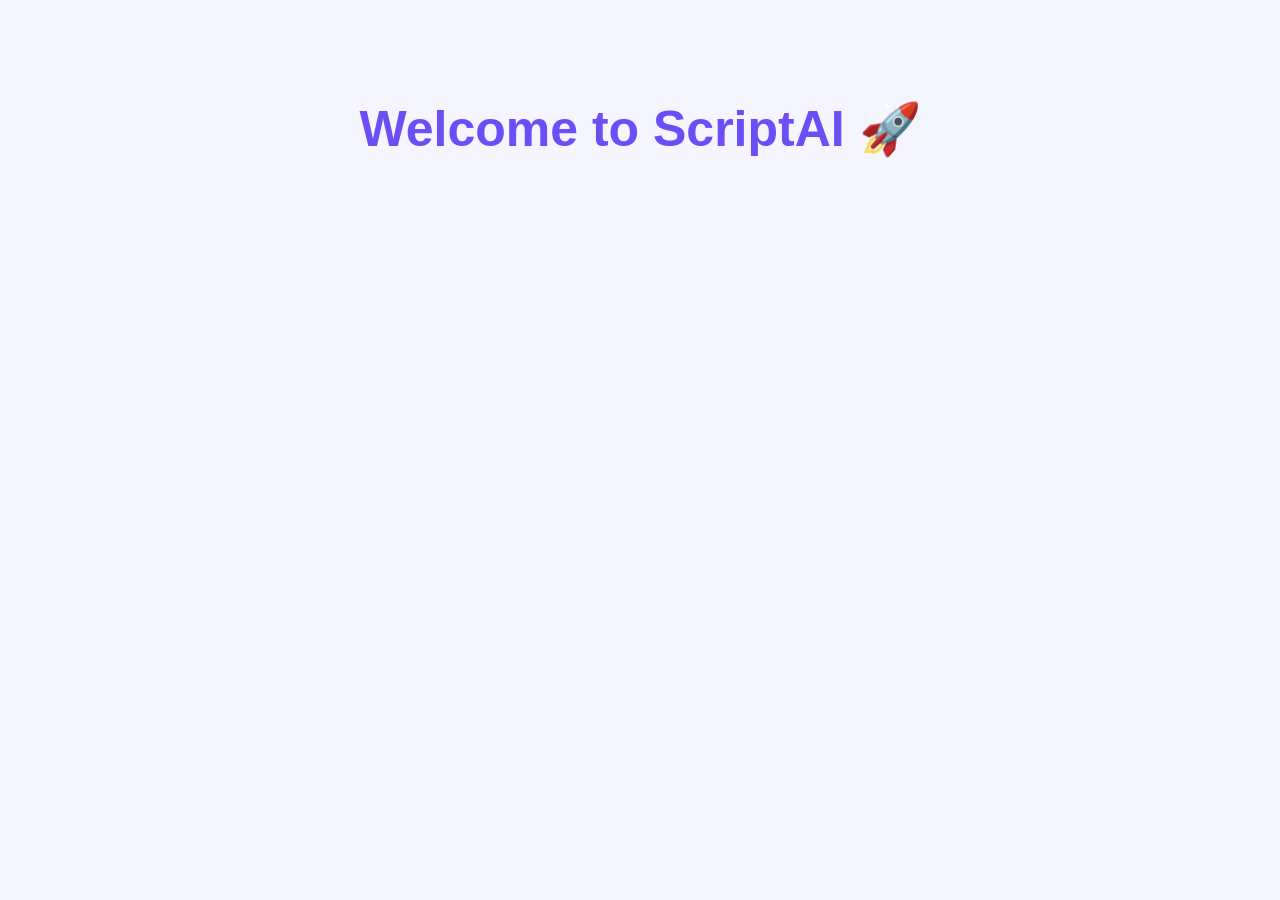
==== index.html @ 543c92b3 "Created frontend structure" ====
<!DOCTYPE html>
<html lang="en">
<head>
    <meta charset="UTF-8">
    <meta name="viewport" content="width=device-width, initial-scale=1.0">
    <title>ScriptAI</title>

    <link rel="stylesheet" href="css/style.css">
</head>
<body>

    <h1>Welcome to ScriptAI 🚀</h1>

    <script src="js/app.js"></script>

</body>
</html>
---- css/style.css ----
body{
    margin: 0;
    padding: 0;
    font-family: Arial, sans-serif;
    background: #f5f5ff;
    text-align: center;
}

h1{
    margin-top: 100px;
    color: #6c4df6;
    font-size: 50px;
}
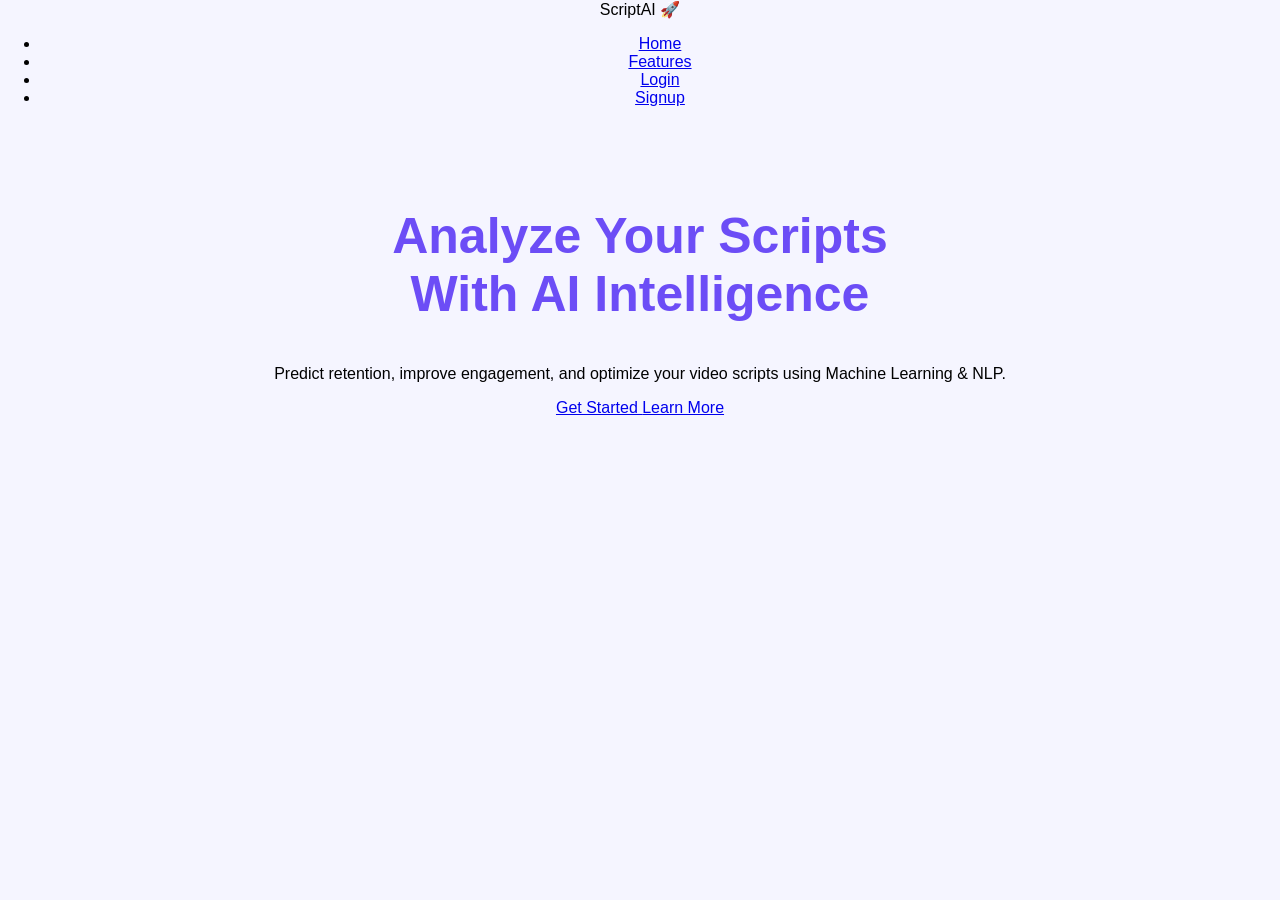
==== commit 39b030b1: "Created landing page" ====
--- a/index.html
+++ b/index.html
@@ -9,7 +9,47 @@
 </head>
 <body>
 
-    <h1>Welcome to ScriptAI 🚀</h1>
+    <!-- Navbar -->
+    <nav class="navbar">
+        <div class="logo">ScriptAI 🚀</div>
+
+        <ul class="nav-links">
+            <li><a href="#">Home</a></li>
+            <li><a href="#">Features</a></li>
+            <li><a href="login.html">Login</a></li>
+            <li><a href="signup.html">Signup</a></li>
+        </ul>
+    </nav>
+
+    <!-- Hero Section -->
+    <section class="hero">
+
+        <div class="hero-content">
+
+            <h1>
+                Analyze Your Scripts <br>
+                With AI Intelligence
+            </h1>
+
+            <p>
+                Predict retention, improve engagement,
+                and optimize your video scripts using
+                Machine Learning & NLP.
+            </p>
+
+            <div class="hero-buttons">
+                <a href="signup.html" class="btn-primary">
+                    Get Started
+                </a>
+
+                <a href="#" class="btn-secondary">
+                    Learn More
+                </a>
+            </div>
+
+        </div>
+
+    </section>
 
     <script src="js/app.js"></script>
 
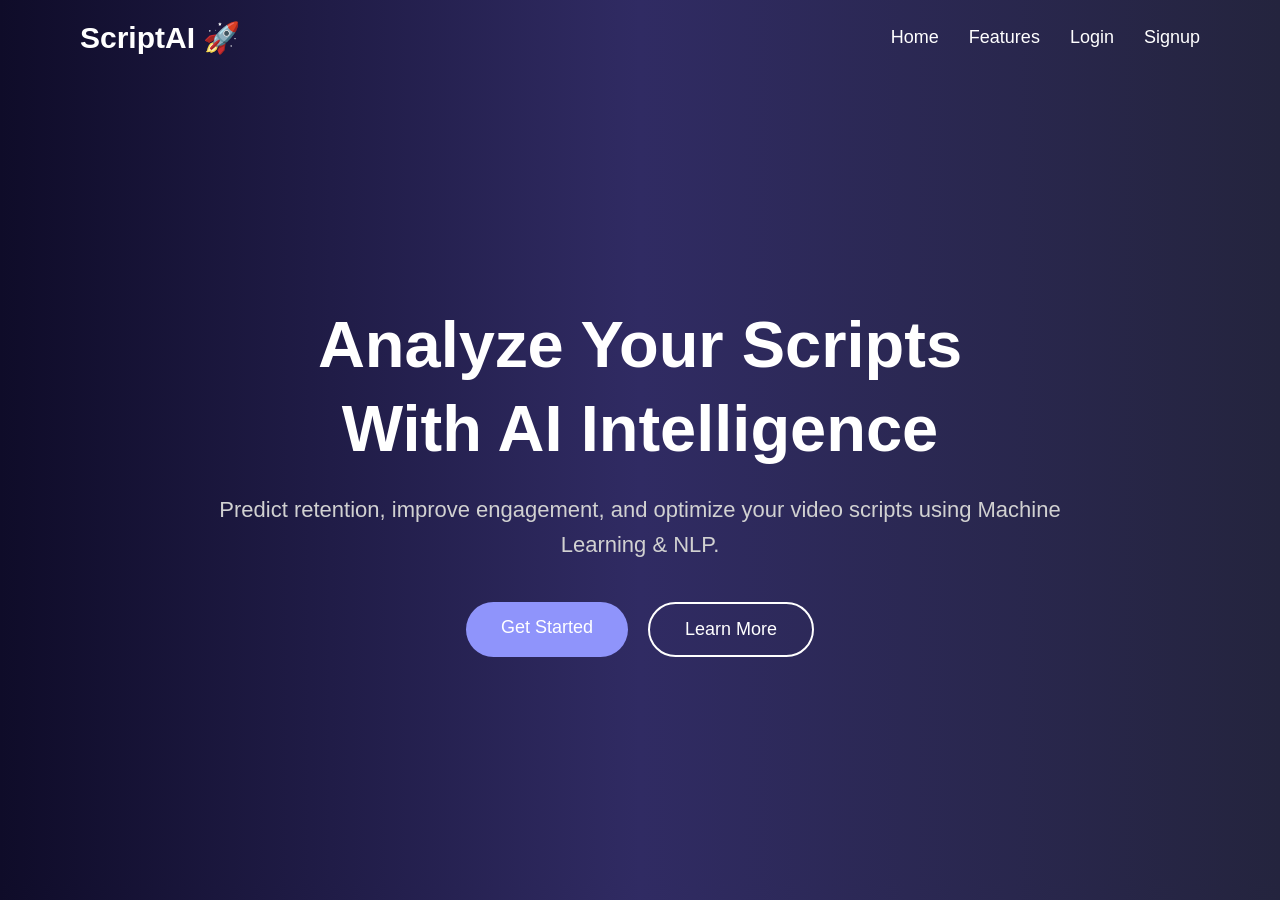
==== commit ba50ce44: "Update index.html" ====
--- a/index.html
+++ b/index.html
@@ -54,4 +54,4 @@
     <script src="js/app.js"></script>
 
 </body>
-</html>+</html>
--- a/css/style.css
+++ b/css/style.css
@@ -1,13 +1,109 @@
-body{
+*{
     margin: 0;
     padding: 0;
+    box-sizing: border-box;
+}
+
+body{
     font-family: Arial, sans-serif;
-    background: #f5f5ff;
+    background: linear-gradient(to right, #0f0c29, #302b63, #24243e);
+    color: white;
+}
+
+/* Navbar */
+
+.navbar{
+    width: 100%;
+    padding: 20px 80px;
+
+    display: flex;
+    justify-content: space-between;
+    align-items: center;
+}
+
+.logo{
+    font-size: 30px;
+    font-weight: bold;
+}
+
+.nav-links{
+    display: flex;
+    gap: 30px;
+    list-style: none;
+}
+
+.nav-links a{
+    color: white;
+    text-decoration: none;
+    font-size: 18px;
+    transition: 0.3s;
+}
+
+.nav-links a:hover{
+    color: #8f94fb;
+}
+
+/* Hero Section */
+
+.hero{
+    width: 100%;
+    height: 90vh;
+
+    display: flex;
+    justify-content: center;
+    align-items: center;
     text-align: center;
 }
 
-h1{
-    margin-top: 100px;
-    color: #6c4df6;
-    font-size: 50px;
+.hero-content{
+    width: 70%;
+}
+
+.hero-content h1{
+    font-size: 65px;
+    margin-bottom: 20px;
+    line-height: 1.3;
+}
+
+.hero-content p{
+    font-size: 22px;
+    color: #d1d1d1;
+    margin-bottom: 40px;
+    line-height: 1.6;
+}
+
+/* Buttons */
+
+.hero-buttons{
+    display: flex;
+    justify-content: center;
+    gap: 20px;
+}
+
+.btn-primary,
+.btn-secondary{
+    padding: 15px 35px;
+    border-radius: 40px;
+    text-decoration: none;
+    font-size: 18px;
+    transition: 0.3s;
+}
+
+.btn-primary{
+    background: #8f94fb;
+    color: white;
+}
+
+.btn-primary:hover{
+    background: #6c63ff;
+}
+
+.btn-secondary{
+    border: 2px solid white;
+    color: white;
+}
+
+.btn-secondary:hover{
+    background: white;
+    color: black;
 }
